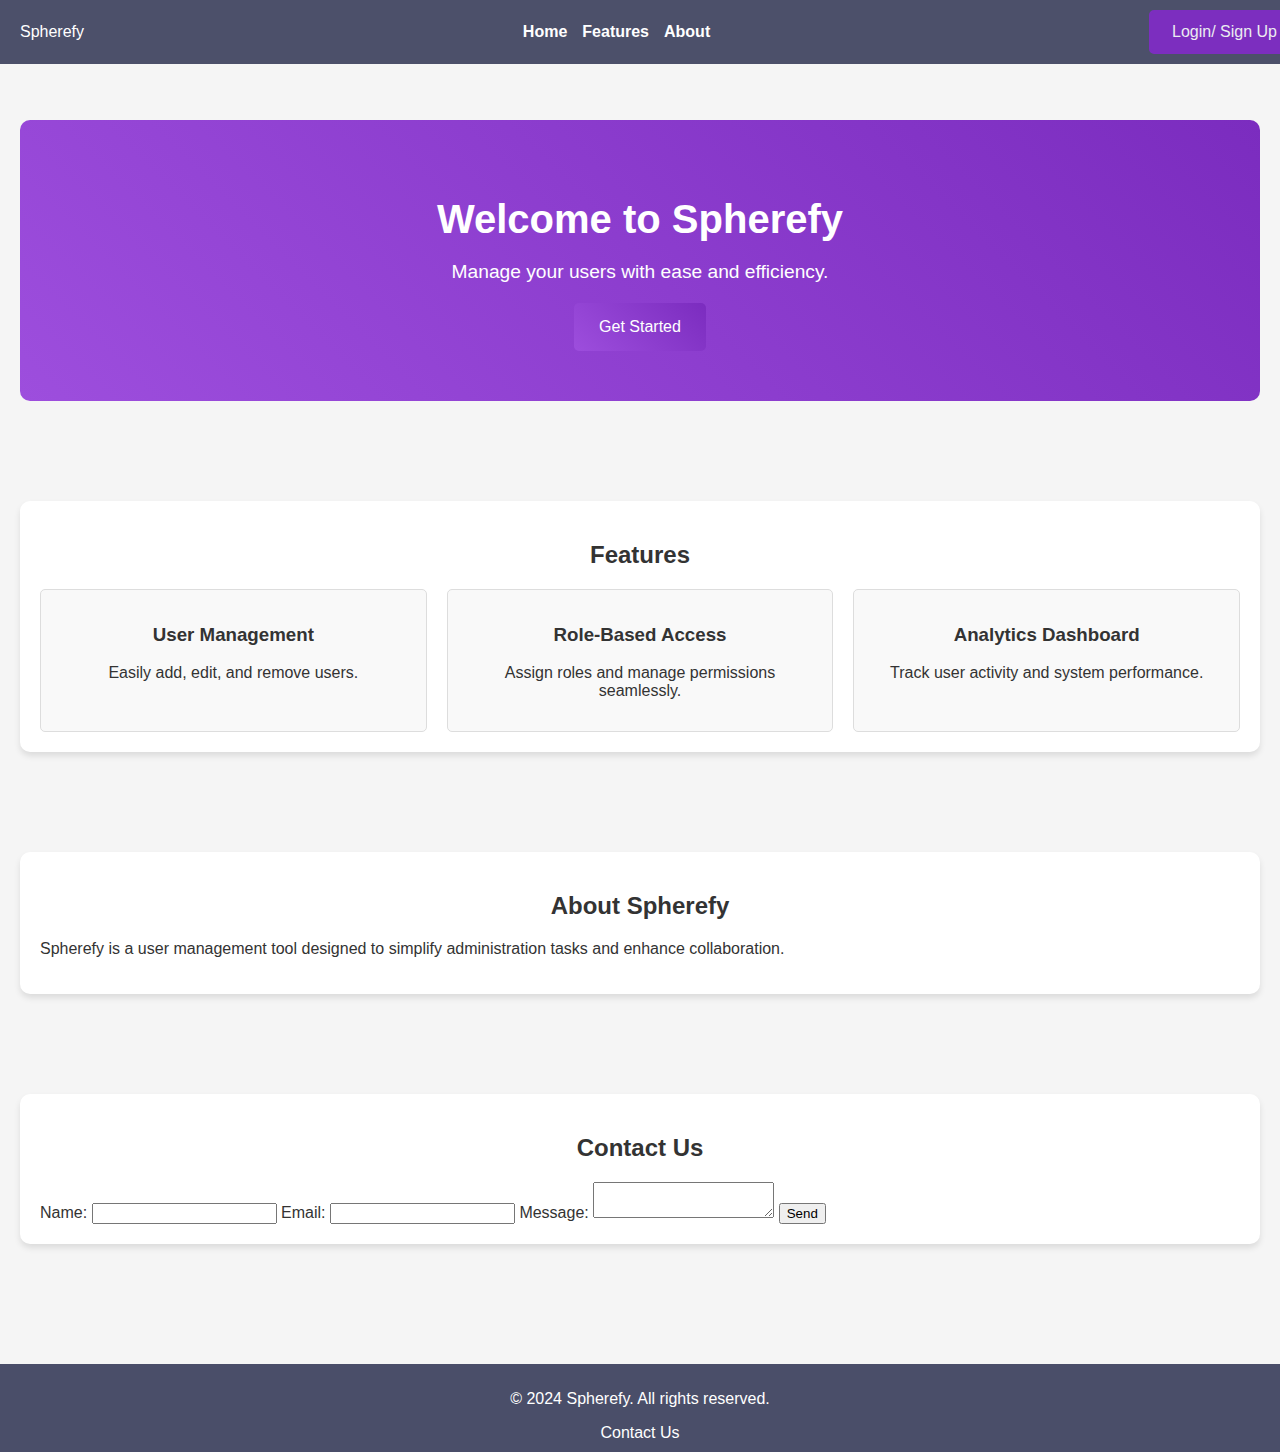
==== index.html @ b8cd961c "Add files via upload" ====
<!DOCTYPE html>
<html lang="en">
<head>
    <meta charset="UTF-8">
    <meta http-equiv="X-UA-Compatible" content="IE=edge" >
    <meta name="viewport" content="width=device-width, initial-scale=1.0">
    <title>Spherefy</title>
    <link rel="stylesheet" href="Spherefy.css">
</head>
<body>
    <!-- Header -->
    <header>
        <nav class="navbar">
            <div class="logo">Spherefy</div>
            <ul class="nav-links">
                <li><a href="#">Home</a></li>
                <li><a href="#features">Features</a></li>
                <li><a href="#about">About</a></li>
            </ul>
            <div class="auth-buttons">
                  <a href="Spherefy login.html" >
                    <button class="login-btn"> Login/ Sign Up
                  </button>
                 </a>
            </div>
        </nav>
    </header>

    <!-- Main Content -->
    <main>
        <!-- Hero Section -->
        <section class="hero">
            <h1>Welcome to Spherefy</h1>
            <p>Manage your users with ease and efficiency.</p>
            <a href="Spherefy login.html">
            <button class="get-started-btn">Get Started</button>
        </a>
        </section>

        <!-- Features Section -->
        <section id="features" class="features">
            <h2>Features</h2>
            <div class="feature-list">
                <div class="feature-item">
                    <h3>User Management</h3>
                    <p>Easily add, edit, and remove users.</p>
                </div>
                <div class="feature-item">
                    <h3>Role-Based Access</h3>
                    <p>Assign roles and manage permissions seamlessly.</p>
                </div>
                <div class="feature-item">
                    <h3>Analytics Dashboard</h3>
                    <p>Track user activity and system performance.</p>
                </div>
            </div>
        </section>

        <!-- About Section -->
        <section id="about" class="about">
            <h2>About Spherefy</h2>
            <p>Spherefy is a user management tool designed to simplify administration tasks and enhance collaboration.</p>
        </section>

        <!-- Contact Section -->
       <section id="contact" class="contact">
            <h2>Contact Us</h2>
            <form style="margin-right: 33%;" action="#" method="post">
                <label for="name">Name:</label>
                <input type="text" id="name" name="name" required>

                <label for="email">Email:</label>
                <input type="email" id="email" name="email" required>

                <label for="message">Message:</label>
                <textarea id="message" name="message" required></textarea>

                <button type="submit">Send</button>
            </form>
        </section>
    </main>

    <!-- Footer -->
   
   <!-- Mobile Navigation -->
    <!-- <div id="fuck" class="mobile-nav">
      
        <div class="list">
            <a href="#">
                <div class="icon">🏠</div>
                <span>Home</span>
            </a>
        </div>
        <div class="list">
            <a href="#features">
                <div class="icon">⚙️</div>
                <span>Features</span>
            </a>
        </div>
        <div class="list">
            <a href="#about">
                <div class="icon">ℹ️</div>
                <span>About</span>
            </a>
        </div>     
           </div>    -->        
 <footer  >
    <p>&copy; 2024 Spherefy. All rights reserved.</p>
        <a href="Spherefy contact us.html"> 
           <span> Contact Us </span>
        </a>   
    </footer>

    <script src="Spherefy.js"></script>
</body>
</html>
---- Spherefy.css ----
/* Загальні стилі */
body {
    margin: 0;
    font-family: Arial, sans-serif;
    color: #333;
    background-color: #f5f5f5;
}

/* Скидання стилів для посилань */
a {
    text-decoration: none; /* Прибирає підкреслення */
    color: inherit; /* Використовує колір тексту батьківського елемента */
}

a:hover, a:focus {
    text-decoration: none; /* Зберігає відсутність підкреслення при наведенні чи фокусі */
    color: #ddd; /* Змінює колір на бажаний (наприклад, сірий) */
}

/* Шапка */
header {
    background-color: #4a4e69;
    color: #fff;
    padding: 10px 20px;
    position: fixed;
    width: 100%;
    top: 0;
    left: 0;
    z-index: 1000;
    transition: background-color 0.3s, opacity 0.3s;
    opacity: 0.99;
}

/* Зміна прозорості при прокручуванні */
header.scrolled {
    opacity: 1;
}

/* Навігація */
.navbar {
    display: flex;
    justify-content: space-between;
    align-items: center;
}

.nav-links {
    list-style: none;
    padding: 0;
    margin: 0;
    display: flex;
    gap: 15px;
}

.nav-links li a {
    text-decoration: none;
    color: #fff;
    font-weight: bold;
}

.nav-links li a:hover {
    color: #9d4edd; /* Колір при наведенні */
}

.auth-buttons {
    display: flex;
    gap: 15px;
}

/* Кнопки входу та реєстрації */
.auth-buttons button {
    padding: 10px 20px;
    border: 3px solid #7b2cbf;
    border-radius: 5px;
    background-color: #7b2cbf;
    color: #ebecf1;
    cursor: pointer;
    font-size: 1rem;
    position: relative;
    overflow: hidden;
    transition: color 0.3s, background-color 0.3s, border-color 0.3s;
}

.auth-buttons button:hover {
    color: #fff;
    background-color: #752485;
    border-color: #9d4edd;
}

.auth-buttons button:focus {
    outline: none;
    color: #fff;
    background-color: #752485;
    border-color: #9d4edd;
}

/* Секції */
main {
    padding: 20px;
    margin-top: 100px;
}

/* Hero секція */
.hero {
    text-align: center;
    padding: 50px 20px;
    background: linear-gradient(45deg, #9d4edd, #7b2cbf);
    color: #fff;
    border-radius: 10px;
}

.hero h1 {
    font-size: 2.5rem;
    margin-bottom: 10px;
}

.hero p {
    font-size: 1.2rem;
    margin-bottom: 20px;
}

.get-started-btn {
    padding: 15px 25px;
    border: none;
    border-radius: 5px;
    background: linear-gradient(45deg, #9d4edd, #7b2cbf);
    color: #fff;
    font-size: 1rem;
    cursor: pointer;
}

.get-started-btn:hover {
    background: linear-gradient(45deg, #7b2cbf, #9d4edd);
}

/* Розташування секцій */
.features, .about, .contact {
    margin: 100px auto;
    padding: 20px;
    background-color: #fff;
    border-radius: 10px;
    box-shadow: 0 4px 6px rgba(0, 0, 0, 0.1);
}

.features h2, .about h2, .contact h2 {
    text-align: center;
    margin-bottom: 20px;
}

.feature-list {
    display: flex;
    gap: 20px;
    justify-content: center;
}

.feature-item {
    flex: 1;
    padding: 15px;
    text-align: center;
    border: 1px solid #ddd;
    border-radius: 5px;
    background-color: #f9f9f9;
}


/* Мобільна адаптація */
@media (max-width: 768px) {
    .nav-links {
        display: none;
    }

    .auth-buttons {
        display: flex;
        gap: 10px;
    }

    .feature-list {
        flex-direction: column;
        align-items: center;
    }

    .feature-item {
         width: 100%;
         margin-bottom: 20px;
    }

    .navbar {
        flex-direction: column;
        align-items: center;
    }
    /* Стилі для мобільного меню */
    .mobile-nav {
       
        display: flex;
        justify-content: space-around;
        align-items: center;
        position: fixed;
        bottom: 0;
        left: 0;
        width: 100%;
        height: auto;
        background-color: #4a4e69;
        padding: 10px 0;
        z-index: 1000;
        box-sizing: border-box;
        box-shadow: 0 -2px 5px rgba(0, 0, 0, 0.2);
    }
    footer { 
  
        text-align: center;
        padding: 10px 20px;
        background-color: #4a4e69;
        color: #fff;
      
        
    }
    .mobile-nav .list {
        flex: 1;
        text-align: center;
        color: #fff;
    }

    .mobile-nav .list a {
        text-decoration: none;
        color: inherit;
        display: flex;
        flex-direction: column;
        align-items: center;
        font-size: 0.9rem;
    }

    .mobile-nav .list .icon {
        font-size: 1.5rem;
        margin-bottom: 5px;
    }

    .mobile-nav .list.active {
        background-color: #7b2cbf;
        border-radius: 10px;
    }
}

/* Десктопна версія */
@media (min-width: 769px) {
    .mobile-nav {
        display: none;
    }
    /* Footer */
footer { 
  
    text-align: center;
    padding: 10px 20px;
    background-color: #4a4e69;
    color: #fff;
  
    
}

}
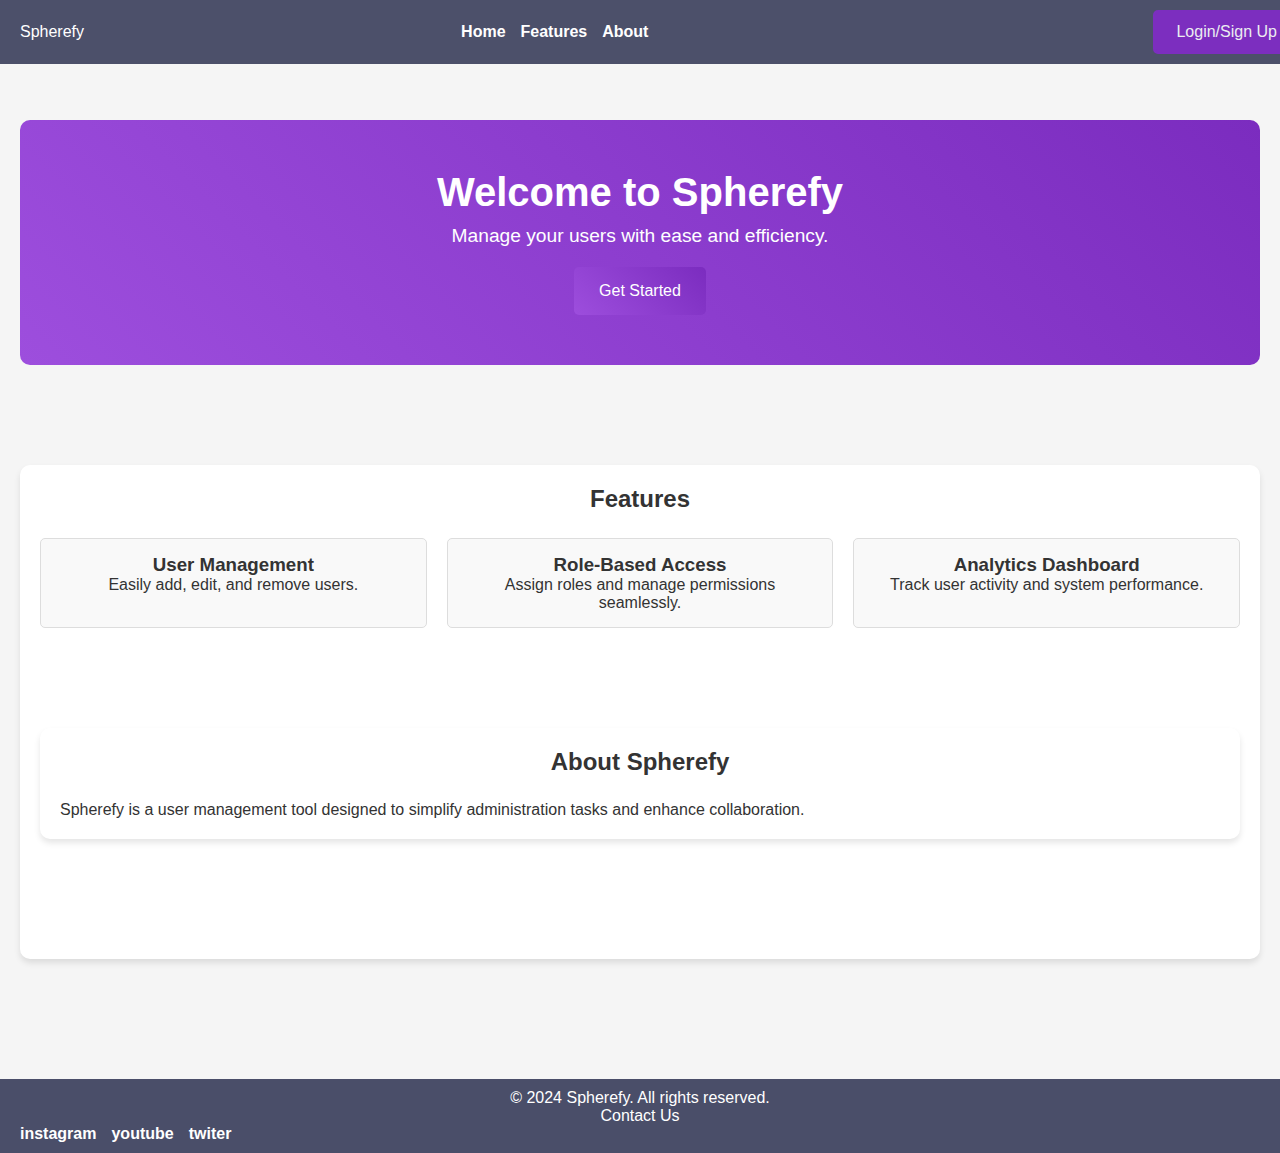
==== commit 5eb9f2fe: "Add files via upload" ====
--- a/index.html
+++ b/index.html
@@ -4,6 +4,11 @@
     <meta charset="UTF-8">
     <meta http-equiv="X-UA-Compatible" content="IE=edge" >
     <meta name="viewport" content="width=device-width, initial-scale=1.0">
+    <meta http-equiv="Content-Security-Policy" content="default-src 'self'; img-src https://*; script-src 'self' https://trusted-scripts.com;">
+    <meta name="robots" content="index, follow">
+    <meta http-equiv="X-UA-Compatible" content="IE=edge">
+    <meta name="author" content="Spherefy.">
+
     <title>Spherefy</title>
     <link rel="stylesheet" href="Spherefy.css">
 </head>
@@ -19,8 +24,8 @@
             </ul>
             <div class="auth-buttons">
                   <a href="Spherefy login.html" >
-                    <button class="login-btn"> Login/ Sign Up
-                  </button>
+                    <button class="login-btn">Login/Sign Up
+                    </button>
                  </a>
             </div>
         </nav>
@@ -32,10 +37,10 @@
         <section class="hero">
             <h1>Welcome to Spherefy</h1>
             <p>Manage your users with ease and efficiency.</p>
-            <a href="Spherefy login.html">
+            <a  href="Spherefy login.html">
             <button class="get-started-btn">Get Started</button>
         </a>
-        </section>
+       </section> 
 
         <!-- Features Section -->
         <section id="features" class="features">
@@ -54,18 +59,19 @@
                     <p>Track user activity and system performance.</p>
                 </div>
             </div>
-        </section>
+       
 
         <!-- About Section -->
         <section id="about" class="about">
             <h2>About Spherefy</h2>
             <p>Spherefy is a user management tool designed to simplify administration tasks and enhance collaboration.</p>
         </section>
-
-        <!-- Contact Section -->
-       <section id="contact" class="contact">
+ </section>
+      
+     <!-- Contact Section 
+       <section style="text-align: center;" id="contact" class="contact">
             <h2>Contact Us</h2>
-            <form style="margin-right: 33%;" action="#" method="post">
+            <form style="margin: 0;" action="#" method="post">
                 <label for="name">Name:</label>
                 <input type="text" id="name" name="name" required>
 
@@ -73,42 +79,28 @@
                 <input type="email" id="email" name="email" required>
 
                 <label for="message">Message:</label>
-                <textarea id="message" name="message" required></textarea>
+                <input type="text" id="message" name="message" required></textarea>
 
                 <button type="submit">Send</button>
             </form>
-        </section>
+        </section>-->
     </main>
-
-    <!-- Footer -->
-   
-   <!-- Mobile Navigation -->
-    <!-- <div id="fuck" class="mobile-nav">
-      
-        <div class="list">
-            <a href="#">
-                <div class="icon">🏠</div>
-                <span>Home</span>
-            </a>
-        </div>
-        <div class="list">
-            <a href="#features">
-                <div class="icon">⚙️</div>
-                <span>Features</span>
-            </a>
-        </div>
-        <div class="list">
-            <a href="#about">
-                <div class="icon">ℹ️</div>
-                <span>About</span>
-            </a>
-        </div>     
-           </div>    -->        
- <footer  >
-    <p>&copy; 2024 Spherefy. All rights reserved.</p>
-        <a href="Spherefy contact us.html"> 
-           <span> Contact Us </span>
-        </a>   
+       
+ <footer  > 
+    <section style=" text-align: center;
+                 border-radius: 10px;" id="fuck" class="fuck">
+                <p>&copy; 2024 Spherefy. All rights reserved.</p>
+                <a href="Spherefy contact us.html">  
+                <span> Contact Us </span>
+            </a> 
+         <div  id="social" class="social">
+            <ul class="nav-links" style="display: flex; list-style: none; padding: 0; margin: 0; ">
+                    <li><a href="">instagram</a> </li>
+                    <li> <a href="">youtube</a> </li>
+                    <li> <a href="">twiter</a></li>           
+            </ul>
+        </div> 
+    </section>
     </footer>
 
     <script src="Spherefy.js"></script>
--- a/Spherefy.css
+++ b/Spherefy.css
@@ -1,9 +1,46 @@
+html {
+    -ms-text-size-adjust: 100%;
+    -webkit-text-size-adjust: 100%
+}
+
+ul,ol,li,dl,dt,dd,h1,h2,h3,h4,h5,h6,hgroup,p,blockquote,figure,form,fieldset,input,legend,pre,abbr,button {
+    margin: 0;
+    padding: 0
+}
+
+pre,code,address,caption,th,figcaption {
+    font-size: 1em;
+    font-weight: normal;
+    font-style: normal
+}
+
+fieldset,iframe {
+    border: 0
+}
+
+caption,th {
+    text-align: left
+}
+
+table {
+    border-collapse: collapse;
+    border-spacing: 0
+}
+
+main,summary,details {
+    display: block
+}
+
+audio,canvas,video,progress {
+    vertical-align: baseline
+}
 /* Загальні стилі */
 body {
     margin: 0;
     font-family: Arial, sans-serif;
     color: #333;
     background-color: #f5f5f5;
+    padding: 0
 }
 
 /* Скидання стилів для посилань */
@@ -16,7 +53,9 @@
     text-decoration: none; /* Зберігає відсутність підкреслення при наведенні чи фокусі */
     color: #ddd; /* Змінює колір на бажаний (наприклад, сірий) */
 }
-
+.button:disabled {
+    cursor: default
+}
 /* Шапка */
 header {
     background-color: #4a4e69;
@@ -63,7 +102,7 @@
 
 .auth-buttons {
     display: flex;
-    gap: 15px;
+    margin-left: 10%;
 }
 
 /* Кнопки входу та реєстрації */
@@ -143,7 +182,7 @@
 
 .features h2, .about h2, .contact h2 {
     text-align: center;
-    margin-bottom: 20px;
+    margin-bottom: 25px;
 }
 
 .feature-list {
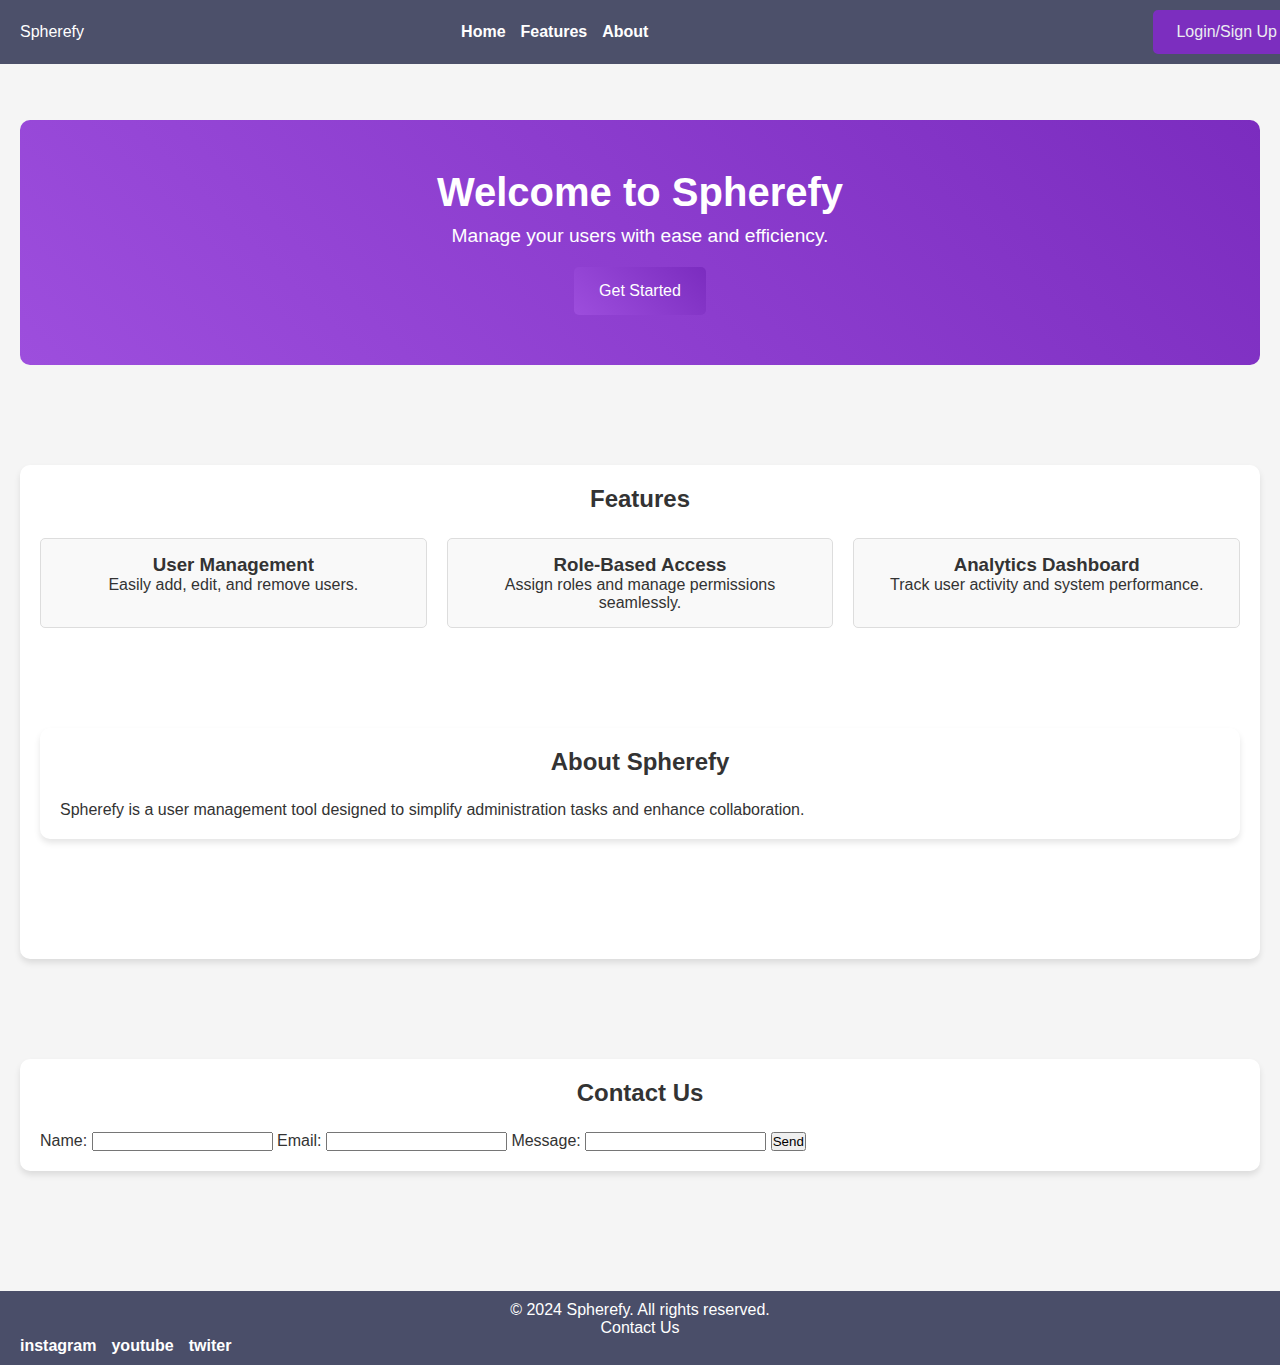
==== commit 8c83f6af: "Add files via upload" ====
--- a/index.html
+++ b/index.html
@@ -68,7 +68,7 @@
         </section>
  </section>
       
-     <!-- Contact Section 
+      <!--Contact Section -->
        <section style="text-align: center;" id="contact" class="contact">
             <h2>Contact Us</h2>
             <form style="margin: 0;" action="#" method="post">
@@ -83,7 +83,7 @@
 
                 <button type="submit">Send</button>
             </form>
-        </section>-->
+        </section>
     </main>
        
  <footer  > 
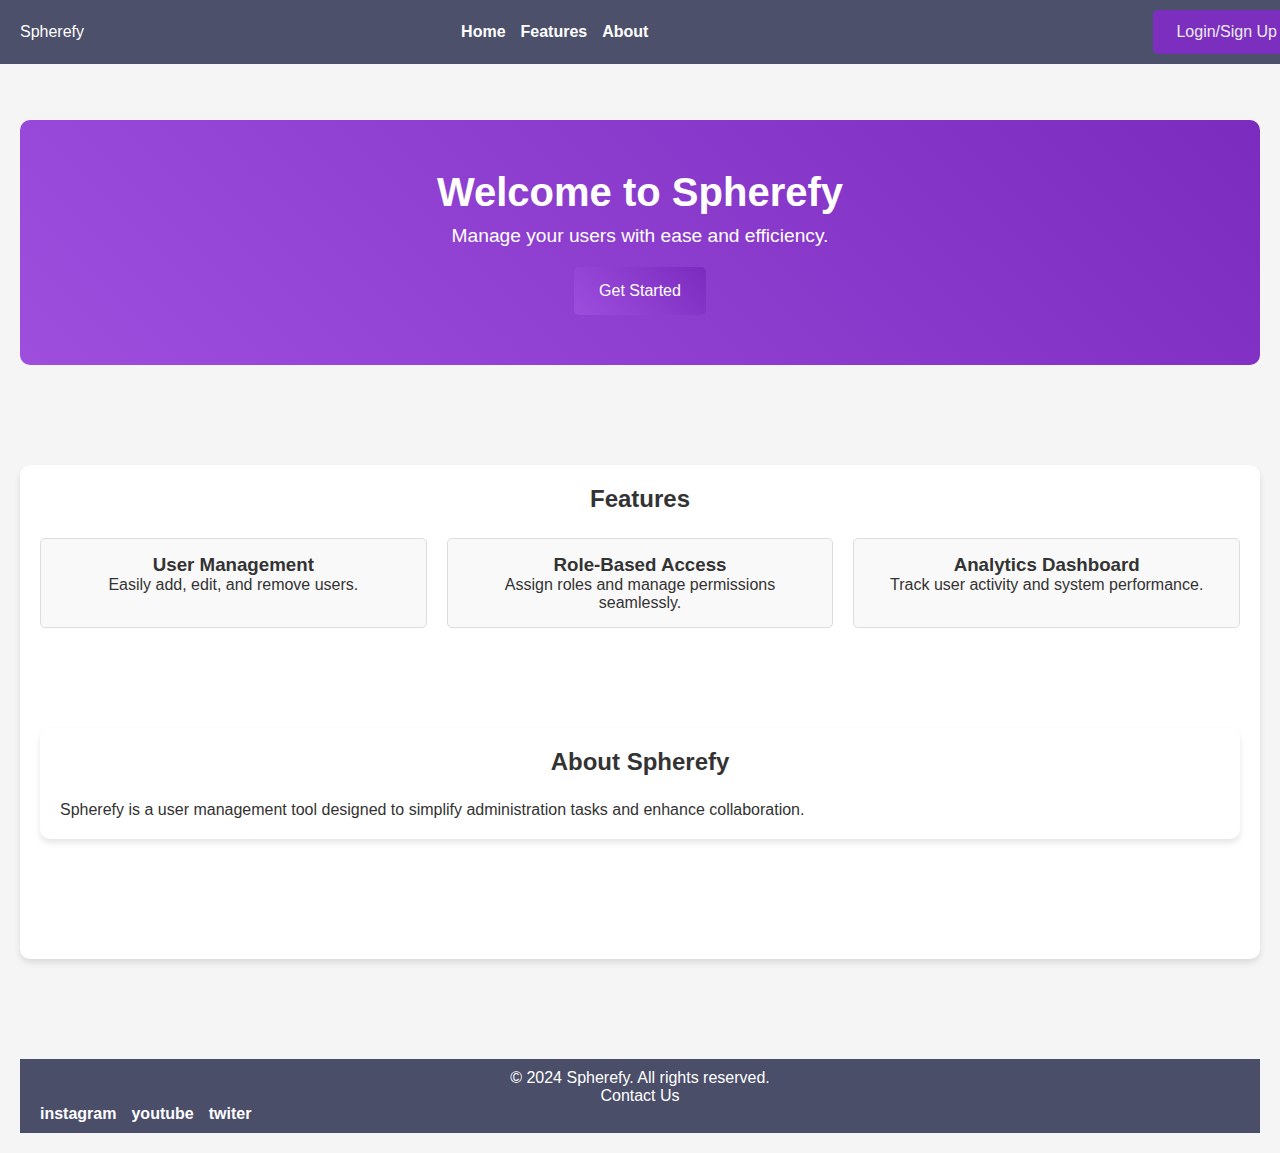
==== commit 968ba1dd: "Update index.html" ====
--- a/index.html
+++ b/index.html
@@ -69,7 +69,7 @@
  </section>
       
       <!--Contact Section -->
-       <section style="text-align: center;" id="contact" class="contact">
+    <!--   <section style="text-align: center;" id="contact" class="contact">
             <h2>Contact Us</h2>
             <form style="margin: 0;" action="#" method="post">
                 <label for="name">Name:</label>
@@ -84,7 +84,7 @@
                 <button type="submit">Send</button>
             </form>
         </section>
-    </main>
+    </main>-->
        
  <footer  > 
     <section style=" text-align: center;
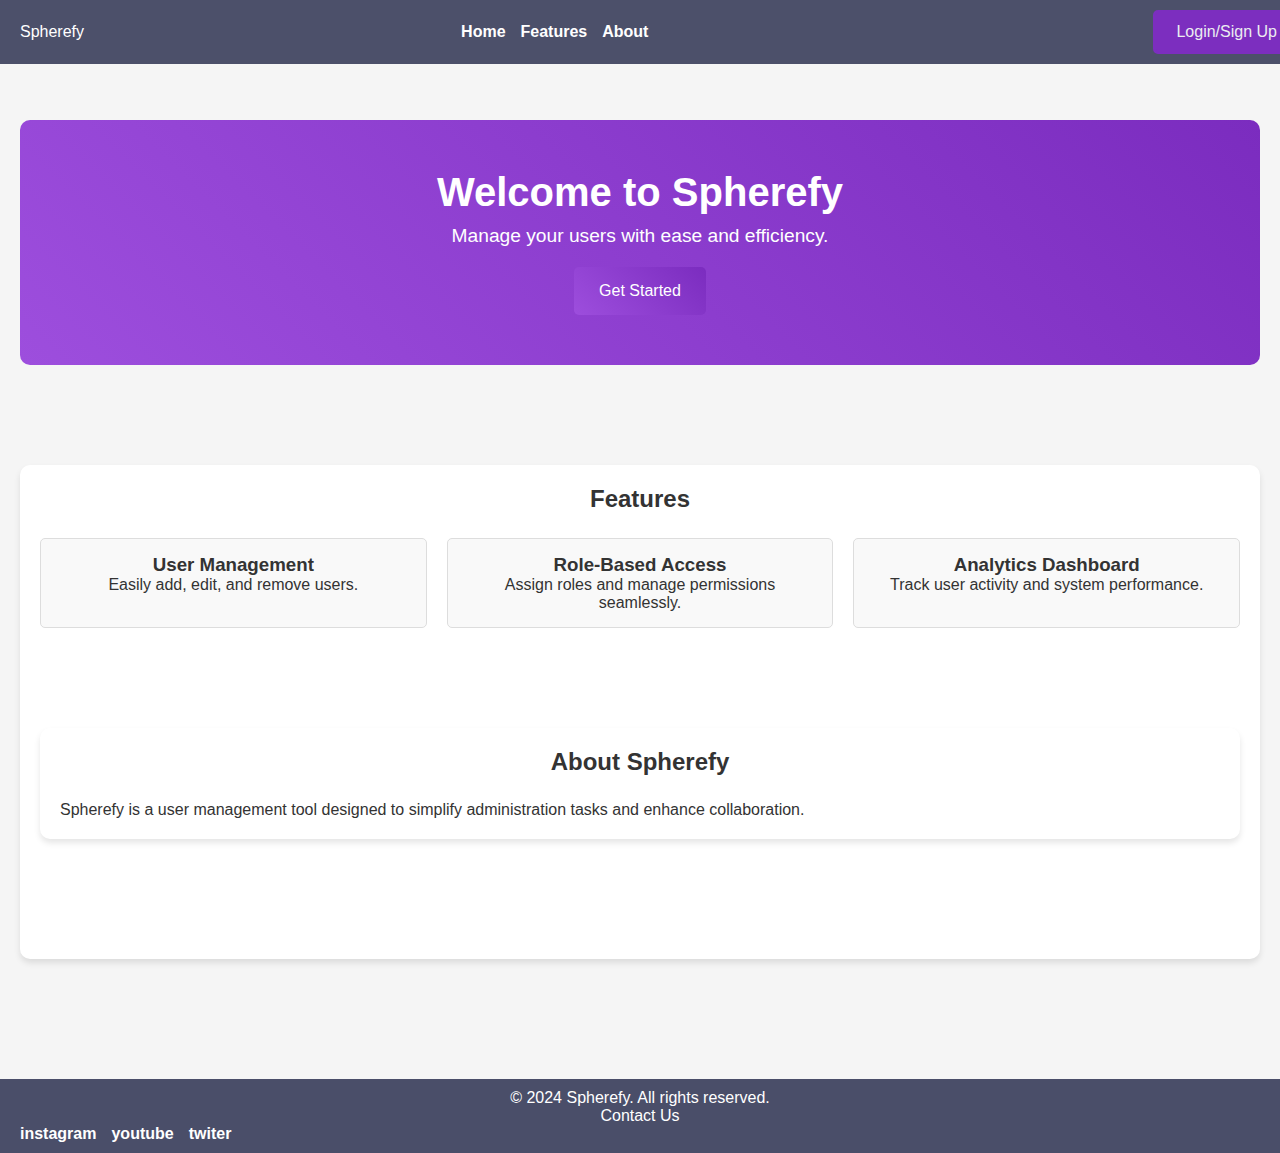
==== commit dc25f0e3: "Update index.html" ====
--- a/index.html
+++ b/index.html
@@ -83,8 +83,8 @@
 
                 <button type="submit">Send</button>
             </form>
-        </section>
-    </main>-->
+        </section>-->
+    </main> 
        
  <footer  > 
     <section style=" text-align: center;
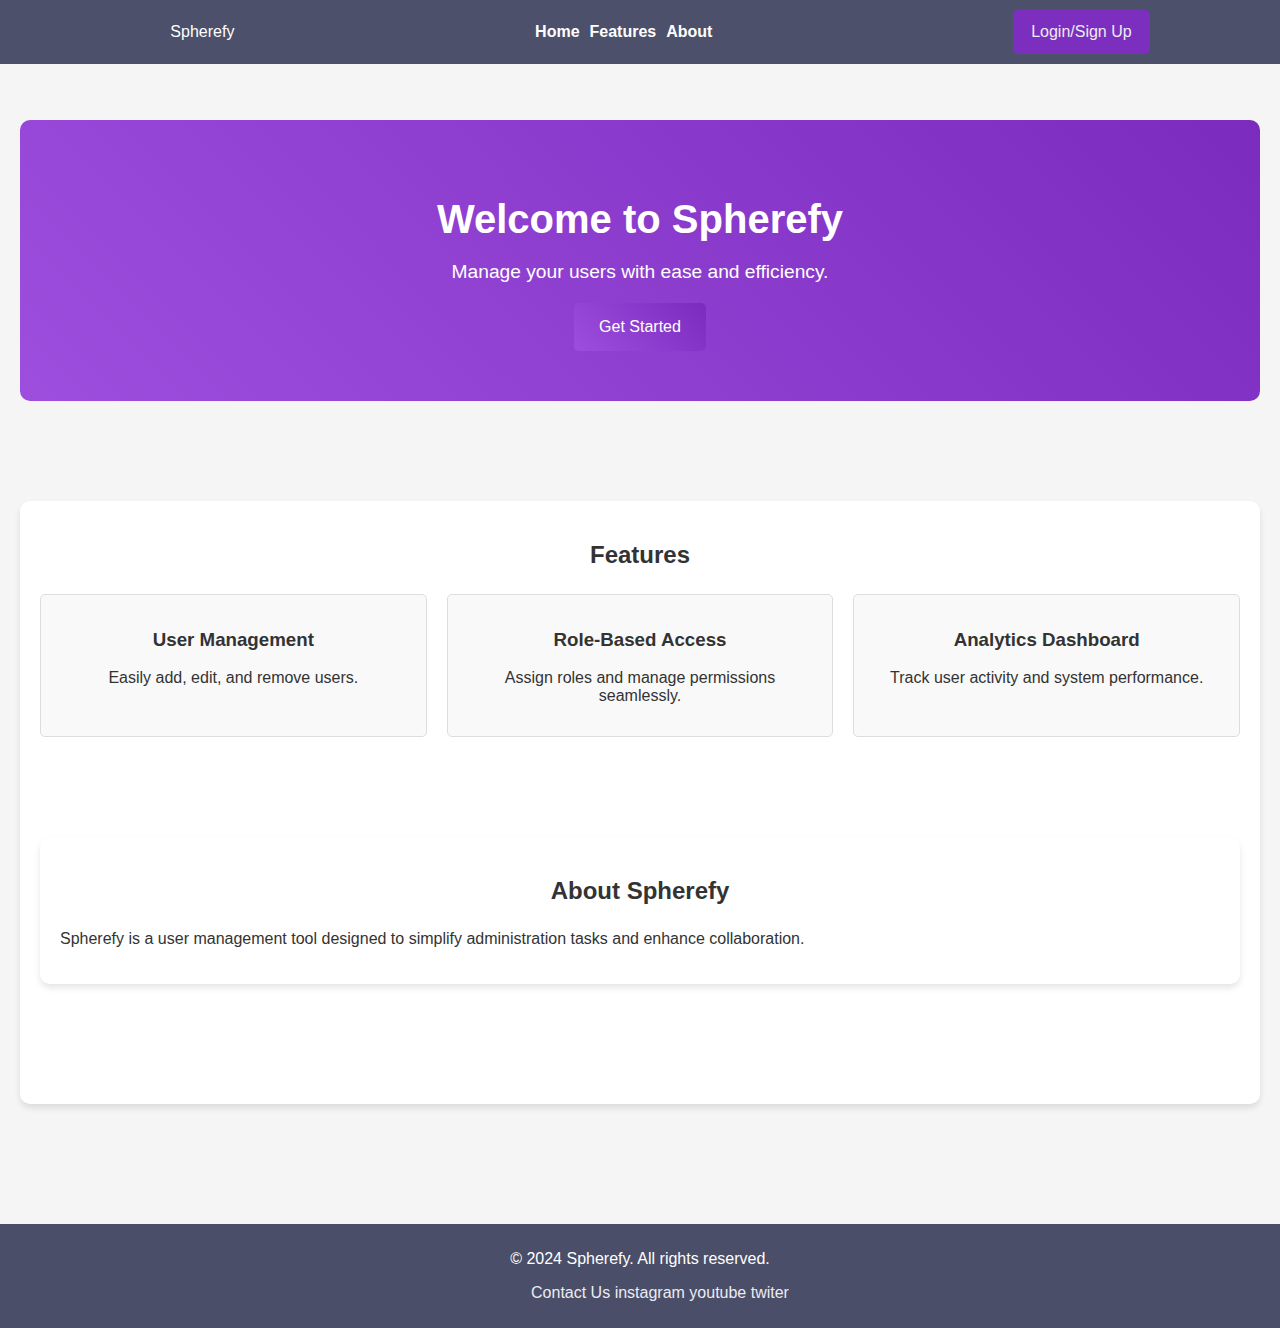
==== commit 307d703b: "Add files via upload" ====
--- a/index.html
+++ b/index.html
@@ -17,11 +17,13 @@
     <header>
         <nav class="navbar">
             <div class="logo">Spherefy</div>
+         <div>
             <ul class="nav-links">
                 <li><a href="#">Home</a></li>
                 <li><a href="#features">Features</a></li>
                 <li><a href="#about">About</a></li>
-            </ul>
+            </ul> 
+        </div>
             <div class="auth-buttons">
                   <a href="Spherefy login.html" >
                     <button class="login-btn">Login/Sign Up
@@ -69,7 +71,7 @@
  </section>
       
       <!--Contact Section -->
-    <!--   <section style="text-align: center;" id="contact" class="contact">
+     <!--  <section style="text-align: center;" id="contact" class="contact">
             <h2>Contact Us</h2>
             <form style="margin: 0;" action="#" method="post">
                 <label for="name">Name:</label>
@@ -84,23 +86,24 @@
                 <button type="submit">Send</button>
             </form>
         </section>-->
-    </main> 
+    </main>
        
- <footer  > 
-    <section style=" text-align: center;
-                 border-radius: 10px;" id="fuck" class="fuck">
+ <footer> 
                 <p>&copy; 2024 Spherefy. All rights reserved.</p>
+                <ul> 
                 <a href="Spherefy contact us.html">  
-                <span> Contact Us </span>
-            </a> 
-         <div  id="social" class="social">
-            <ul class="nav-links" style="display: flex; list-style: none; padding: 0; margin: 0; ">
-                    <li><a href="">instagram</a> </li>
-                    <li> <a href="">youtube</a> </li>
-                    <li> <a href="">twiter</a></li>           
+                <span class="foot" > Contact Us </span>
+              </a> 
+                     <a href="">
+                        <span class="foot">instagram</span>
+                    </a> 
+                     <a href="">
+                        <span class="foot">youtube</span>
+                    </a> 
+                     <a href="">
+                        <span class="foot"> twiter</span>
+                    </a>          
             </ul>
-        </div> 
-    </section>
     </footer>
 
     <script src="Spherefy.js"></script>
--- a/Spherefy.css
+++ b/Spherefy.css
@@ -1,39 +1,5 @@
-html {
-    -ms-text-size-adjust: 100%;
-    -webkit-text-size-adjust: 100%
-}
-
-ul,ol,li,dl,dt,dd,h1,h2,h3,h4,h5,h6,hgroup,p,blockquote,figure,form,fieldset,input,legend,pre,abbr,button {
-    margin: 0;
-    padding: 0
-}
-
-pre,code,address,caption,th,figcaption {
-    font-size: 1em;
-    font-weight: normal;
-    font-style: normal
-}
-
-fieldset,iframe {
-    border: 0
-}
-
-caption,th {
-    text-align: left
-}
-
-table {
-    border-collapse: collapse;
-    border-spacing: 0
-}
-
-main,summary,details {
-    display: block
-}
-
-audio,canvas,video,progress {
-    vertical-align: baseline
-}
+
+
 /* Загальні стилі */
 body {
     margin: 0;
@@ -68,6 +34,7 @@
     z-index: 1000;
     transition: background-color 0.3s, opacity 0.3s;
     opacity: 0.99;
+    
 }
 
 /* Зміна прозорості при прокручуванні */
@@ -78,8 +45,9 @@
 /* Навігація */
 .navbar {
     display: flex;
-    justify-content: space-between;
+    justify-content: space-around;
     align-items: center;
+    
 }
 
 .nav-links {
@@ -87,7 +55,7 @@
     padding: 0;
     margin: 0;
     display: flex;
-    gap: 15px;
+    gap: 10px;
 }
 
 .nav-links li a {
@@ -102,12 +70,12 @@
 
 .auth-buttons {
     display: flex;
-    margin-left: 10%;
+  
 }
 
 /* Кнопки входу та реєстрації */
 .auth-buttons button {
-    padding: 10px 20px;
+    padding: 10px 15px;
     border: 3px solid #7b2cbf;
     border-radius: 5px;
     background-color: #7b2cbf;
@@ -200,7 +168,15 @@
     background-color: #f9f9f9;
 }
 
-
+.foot{
+    color: #ebecf1;
+    cursor: pointer;
+    font-size: 1rem;
+    position: relative;
+    overflow: hidden;
+    transition: color 0.3s, background-color 0.3s, border-color 0.3s;
+   
+}
 /* Мобільна адаптація */
 @media (max-width: 768px) {
     .nav-links {
@@ -285,12 +261,11 @@
     }
     /* Footer */
 footer { 
-  
     text-align: center;
     padding: 10px 20px;
     background-color: #4a4e69;
     color: #fff;
-  
+
     
 }
 
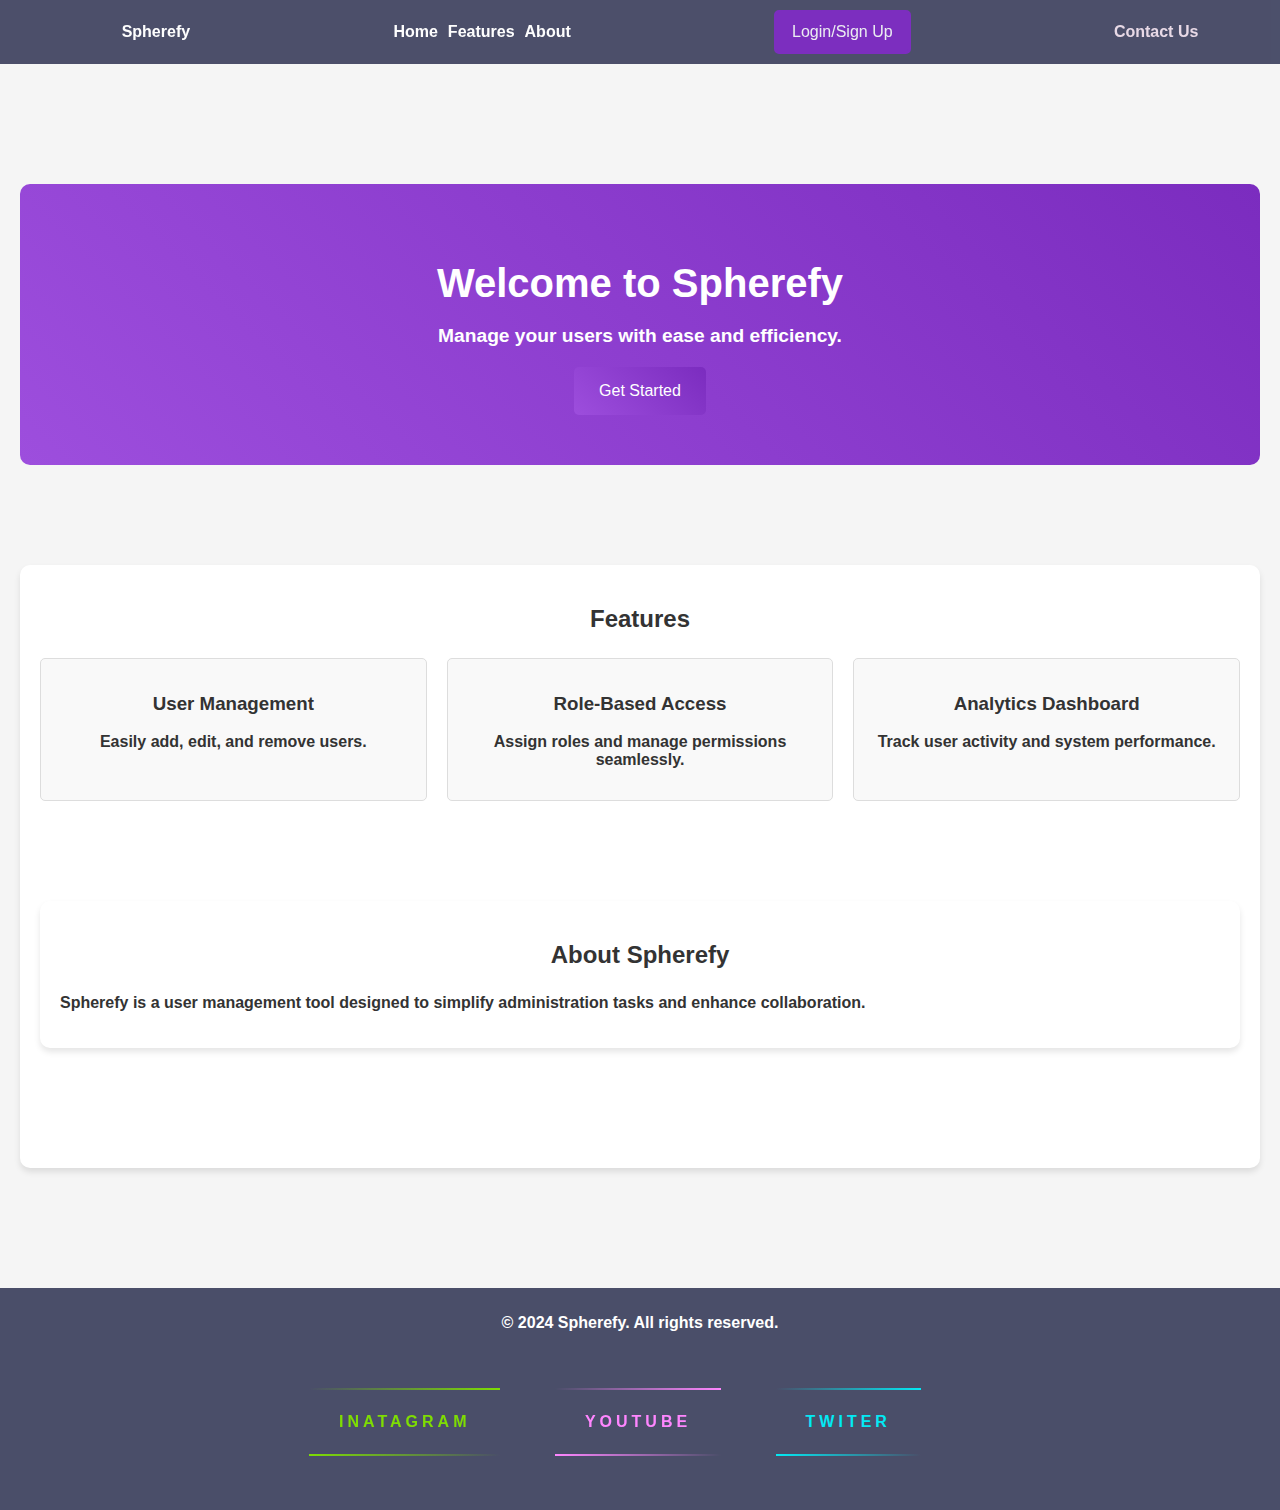
==== commit bf1754cc: "Add files via upload" ====
--- a/index.html
+++ b/index.html
@@ -16,7 +16,7 @@
     <!-- Header -->
     <header>
         <nav class="navbar">
-            <div class="logo">Spherefy</div>
+            <div   class="logo">Spherefy</div>
          <div>
             <ul class="nav-links">
                 <li><a href="#">Home</a></li>
@@ -29,7 +29,13 @@
                     <button class="login-btn">Login/Sign Up
                     </button>
                  </a>
-            </div>
+            </div>  
+            <a class="foot" href="Spherefy contact us.html">  
+                      <span></span>
+                      <span></span>
+                      <span></span>
+                      <span></span>
+              Contact Us</a> 
         </nav>
     </header>
 
@@ -90,20 +96,29 @@
        
  <footer> 
                 <p>&copy; 2024 Spherefy. All rights reserved.</p>
-                <ul> 
-                <a href="Spherefy contact us.html">  
-                <span class="foot" > Contact Us </span>
-              </a> 
-                     <a href="">
-                        <span class="foot">instagram</span>
-                    </a> 
-                     <a href="">
-                        <span class="foot">youtube</span>
-                    </a> 
-                     <a href="">
-                        <span class="foot"> twiter</span>
-                    </a>          
-            </ul>
+                <div >
+                    <a class="form" href="#">
+                      <span></span>
+                      <span></span>
+                      <span></span>
+                      <span></span>
+                      inatagram
+                    </a>
+                    <a class="form" href="#">
+                      <span></span>
+                      <span></span>
+                      <span></span>
+                      <span></span>
+                       youtube
+                    </a>
+                    <a class="form" href="#">
+                      <span></span>
+                      <span></span>
+                      <span></span>
+                      <span></span>
+                     twiter
+                    </a>
+                    </div>
     </footer>
 
     <script src="Spherefy.js"></script>
--- a/Spherefy.css
+++ b/Spherefy.css
@@ -1,14 +1,121 @@
 
 
+
+.form{
+    position: relative;
+    display: inline-block;
+    padding: 25px 30px;
+    margin: 40px 0;
+    color: #03e9f4;
+    text-decoration: none;
+    text-transform: uppercase;
+    transition: 0.5s;
+    letter-spacing: 4px;
+    overflow: hidden;
+    margin-right: 50px;
+   
+}
+.form:hover{
+    background: #03e9f4;
+    color: #050801;
+    box-shadow: 0 0 5px #03e9f4,
+                0 0 25px #03e9f4,
+                0 0 50px #03e9f4,
+                0 0 200px #03e9f4;
+     -webkit-box-reflect:below 1px linear-gradient(transparent, #0005);
+}
+.form:nth-child(1){
+    filter: hue-rotate(270deg);
+}
+.form:nth-child(2){
+    filter: hue-rotate(110deg);
+}
+.form span{
+    position: absolute;
+    display: block;
+}
+.form span:nth-child(1){
+    top: 0;
+    left: 0;
+    width: 100%;
+    height: 2px;
+    background: linear-gradient(90deg,transparent,#03e9f4);
+    animation: animate1 1s linear infinite;
+}
+@keyframes animate1{
+    0%{
+        left: -100%;
+    }
+    50%,100%{
+        left: 100%;
+    }
+}
+.form span:nth-child(2){
+    top: -100%;
+    right: 0;
+    width: 2px;
+    height: 100%;
+    background: linear-gradient(180deg,transparent,#03e9f4);
+    animation: animate2 1s linear infinite;
+    animation-delay: 0.25s;
+}
+@keyframes animate2{
+    0%{
+        top: -100%;
+    }
+    50%,100%{
+        top: 100%;
+    }
+}
+.form span:nth-child(3){
+    bottom: 0;
+    right: 0;
+    width: 100%;
+    height: 2px;
+    background: linear-gradient(270deg,transparent,#03e9f4);
+    animation: animate3 1s linear infinite;
+    animation-delay: 0.50s;
+}
+@keyframes animate3{
+    0%{
+        right: -100%;
+    }
+    50%,100%{
+        right: 100%;
+    }
+}
+
+
+.form span:nth-child(4){
+    bottom: -100%;
+    left: 0;
+    width: 2px;
+    height: 100%;
+    background: linear-gradient(360deg,transparent,#03e9f4);
+    animation: animate4 1s linear infinite;
+    animation-delay: 0.75s;
+}
+@keyframes animate4{
+    0%{
+        bottom: -100%;
+    }
+    50%,100%{
+        bottom: 100%;
+    }
+}
 /* Загальні стилі */
 body {
     margin: 0;
     font-family: Arial, sans-serif;
     color: #333;
     background-color: #f5f5f5;
-    padding: 0
-}
-
+    padding: 0;
+    display:inline;
+    justify-content: center;
+    align-items: center;
+    height: 100vh;
+    font-weight: bold;
+}
 /* Скидання стилів для посилань */
 a {
     text-decoration: none; /* Прибирає підкреслення */
@@ -27,7 +134,7 @@
     background-color: #4a4e69;
     color: #fff;
     padding: 10px 20px;
-    position: fixed;
+    position: static;
     width: 100%;
     top: 0;
     left: 0;
@@ -169,7 +276,7 @@
 }
 
 .foot{
-    color: #ebecf1;
+    color: #e8d9e6;
     cursor: pointer;
     font-size: 1rem;
     position: relative;
@@ -177,6 +284,7 @@
     transition: color 0.3s, background-color 0.3s, border-color 0.3s;
    
 }
+
 /* Мобільна адаптація */
 @media (max-width: 768px) {
     .nav-links {
@@ -184,8 +292,10 @@
     }
 
     .auth-buttons {
-        display: flex;
+       
         gap: 10px;
+        text-align: center;
+        border: #752485;
     }
 
     .feature-list {
@@ -202,6 +312,7 @@
         flex-direction: column;
         align-items: center;
     }
+    
     /* Стилі для мобільного меню */
     .mobile-nav {
        
@@ -217,7 +328,7 @@
         padding: 10px 0;
         z-index: 1000;
         box-sizing: border-box;
-        box-shadow: 0 -2px 5px rgba(0, 0, 0, 0.2);
+        box-shadow: 1 -2px 5px rgba(0, 0, 0, 0.2);
     }
     footer { 
   
